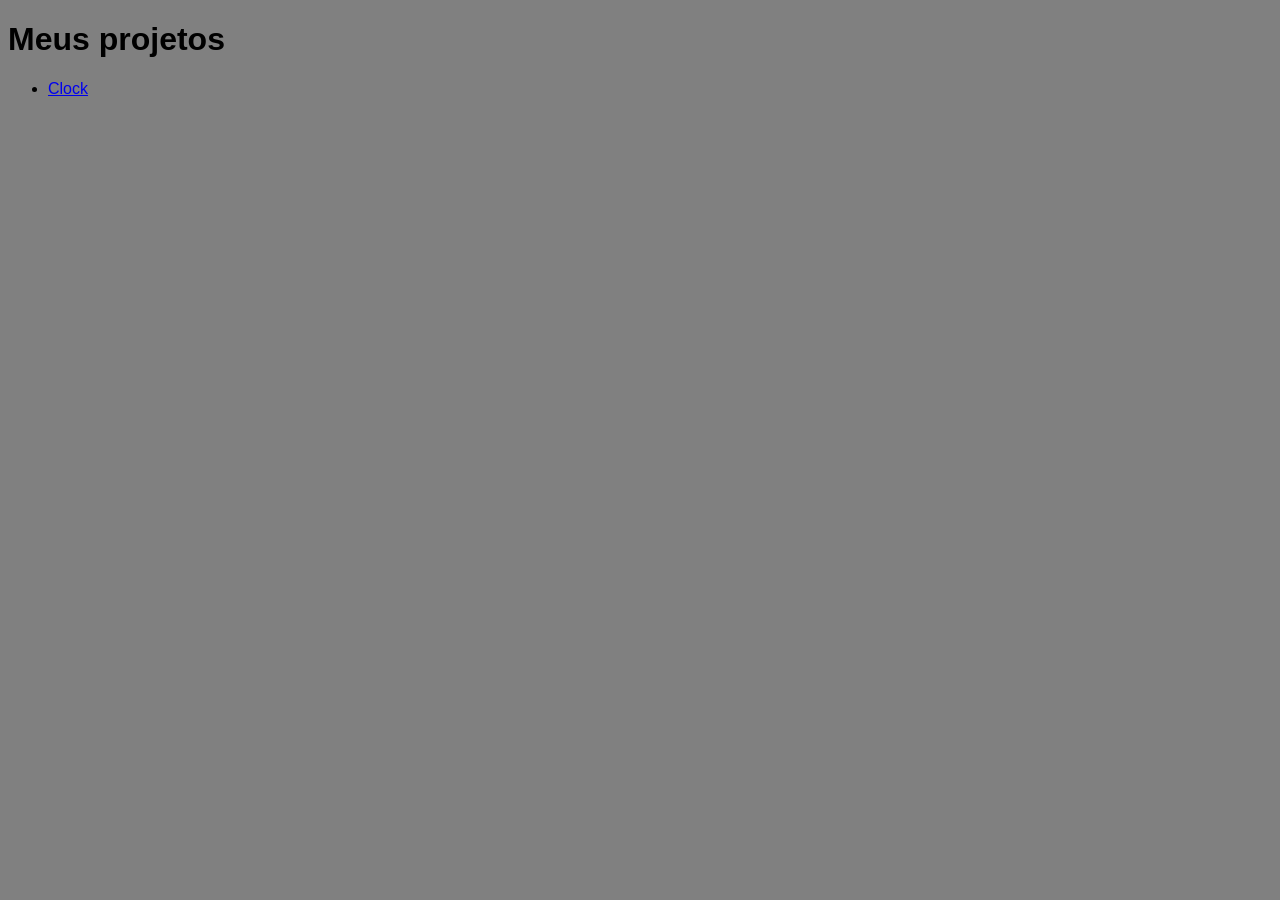
==== index.html @ a740c7c7 "Update" ====
<!DOCTYPE html>
<html lang="pt-BR">
<head>
    <meta charset="UTF-8">
    <meta name="viewport" content="width=device-width, initial-scale=1.0">
    <title>Document</title>
    <style>
        body{
            background-color: grey;
            font-family: Arial, Helvetica, sans-serif;
        }
    </style>
</head>
<body>
    <div>
        <h1>Meus projetos</h1>
        <ul>
            <li><a href="Clock/Clock.html">Clock</a></li>
        </ul>
    </div>
</body>
</html>
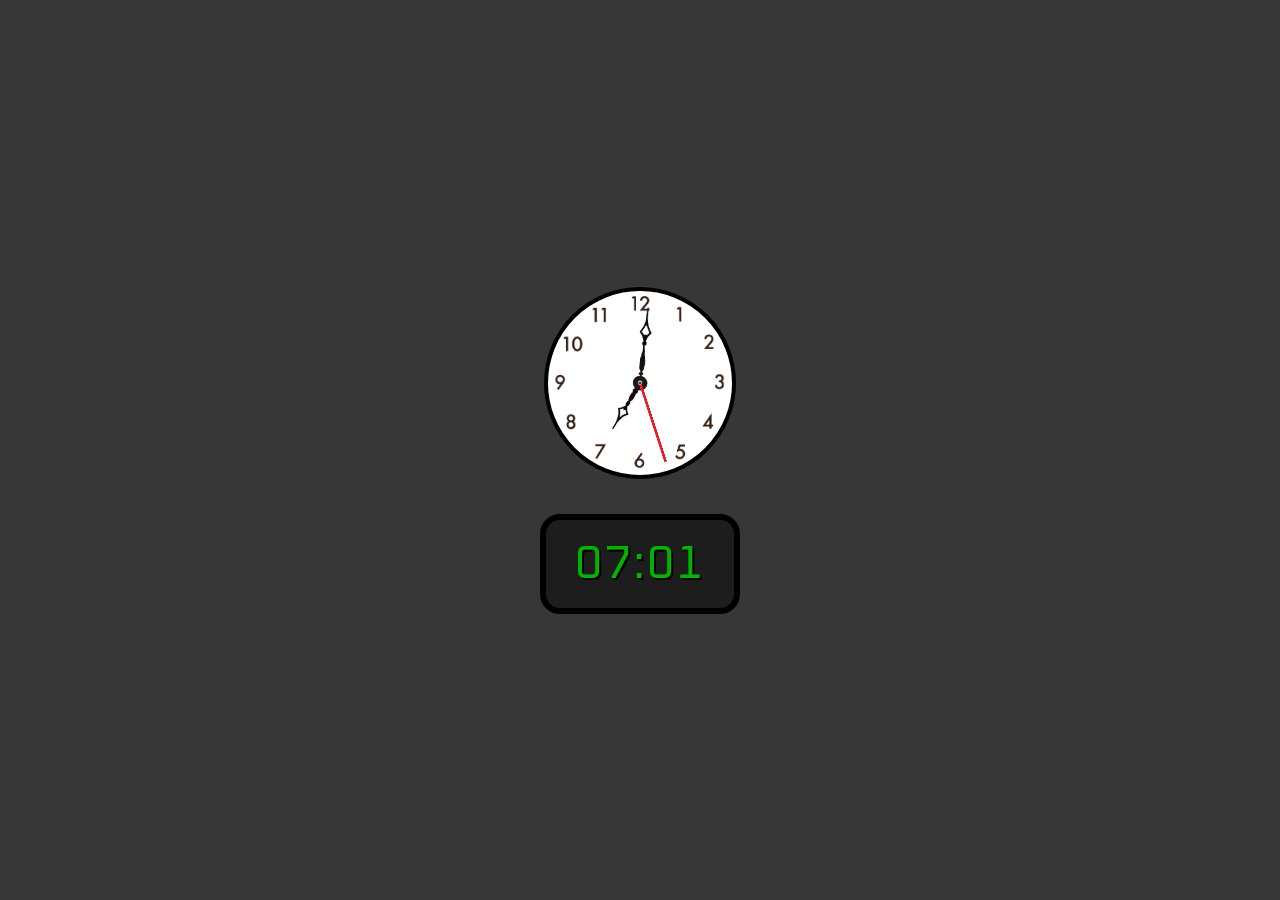
==== commit 65e654c2: "Update" ====
--- a/index.html
+++ b/index.html
@@ -1,22 +1,28 @@
 <!DOCTYPE html>
 <html lang="pt-BR">
+
 <head>
     <meta charset="UTF-8">
     <meta name="viewport" content="width=device-width, initial-scale=1.0">
-    <title>Document</title>
-    <style>
-        body{
-            background-color: grey;
-            font-family: Arial, Helvetica, sans-serif;
-        }
-    </style>
+    <title>Relógio</title>
+    <link rel="icon" type="image/png" sizes="16x16" href="clock-removebg.png">
+    <link rel="stylesheet" href="style.css">
 </head>
+
 <body>
-    <div>
-        <h1>Meus projetos</h1>
-        <ul>
-            <li><a href="Clock/Clock.html">Clock</a></li>
-        </ul>
+    <div class="container">
+        <div class="relogio">
+            <div class="horas">
+                <img src="Ponteiro1.png" id="hand1">
+                <img src="Ponteiro2.png" id="hand2">
+                <img src="Ponteiro3.png" id="hand3">
+            </div>
+        </div>
+
+        <div class="digital"><span class="timer">00:00</span></div>
     </div>
+
+    <script src="script.js"></script>
 </body>
+
 </html>
--- a/style.css
+++ b/style.css
@@ -0,0 +1,74 @@
+@import url('https://fonts.googleapis.com/css2?family=Oxanium&display=swap');
+*{
+    box-sizing: border-box;
+    margin: 0;
+    font-family: oxanium;
+}
+body{
+    background:rgb(56, 55, 55);
+    margin: auto;
+    overflow: hidden;
+}
+.container{
+    height: 100vh;
+    display: flex;
+    flex-direction: column;
+    justify-content: center;
+    align-items: center;
+}
+.relogio{
+    position: relative;
+    background:url(Relógio.png) no-repeat;
+    background-size: 200px;
+    background-color: white;
+    border-radius: 50%;
+    width: 192px;
+    height: 192px;
+    border: 4px solid black;
+    margin-bottom: 35px;
+    background-position: 50%, 50%;
+}
+.horas{
+    position: absolute;
+    width: 100%;
+    height: 100%;
+}
+img{
+    position: absolute;
+    transform-origin: 50% 50%;
+    left: 50%;
+    top: 50%;
+    transform: translate(-50%, -50%);
+    width: 70px;
+    height: 90%;
+}
+#hand1{
+    height: 80%;
+}
+.digital{
+    width: 200px;
+    height: 100px;
+    border: 6px black solid;
+    border-radius: 20px;
+    background-color: rgb(29, 29, 29);
+    color: rgb(0, 180, 0);
+}
+.timer{
+    display: inline-block;
+    position: relative;
+    top: 50%;
+    left: 50%;
+    transform: translate(-50%, -50%);
+    font-size: 35pt;
+    letter-spacing: 2px;
+    animation: pisca 0.8s alternate infinite;
+    text-shadow: 2px 2px 0 black;
+}
+@keyframes pisca{
+    0%{
+        opacity: 0;
+    }
+    100%{
+        opacity: 1;
+    }
+}
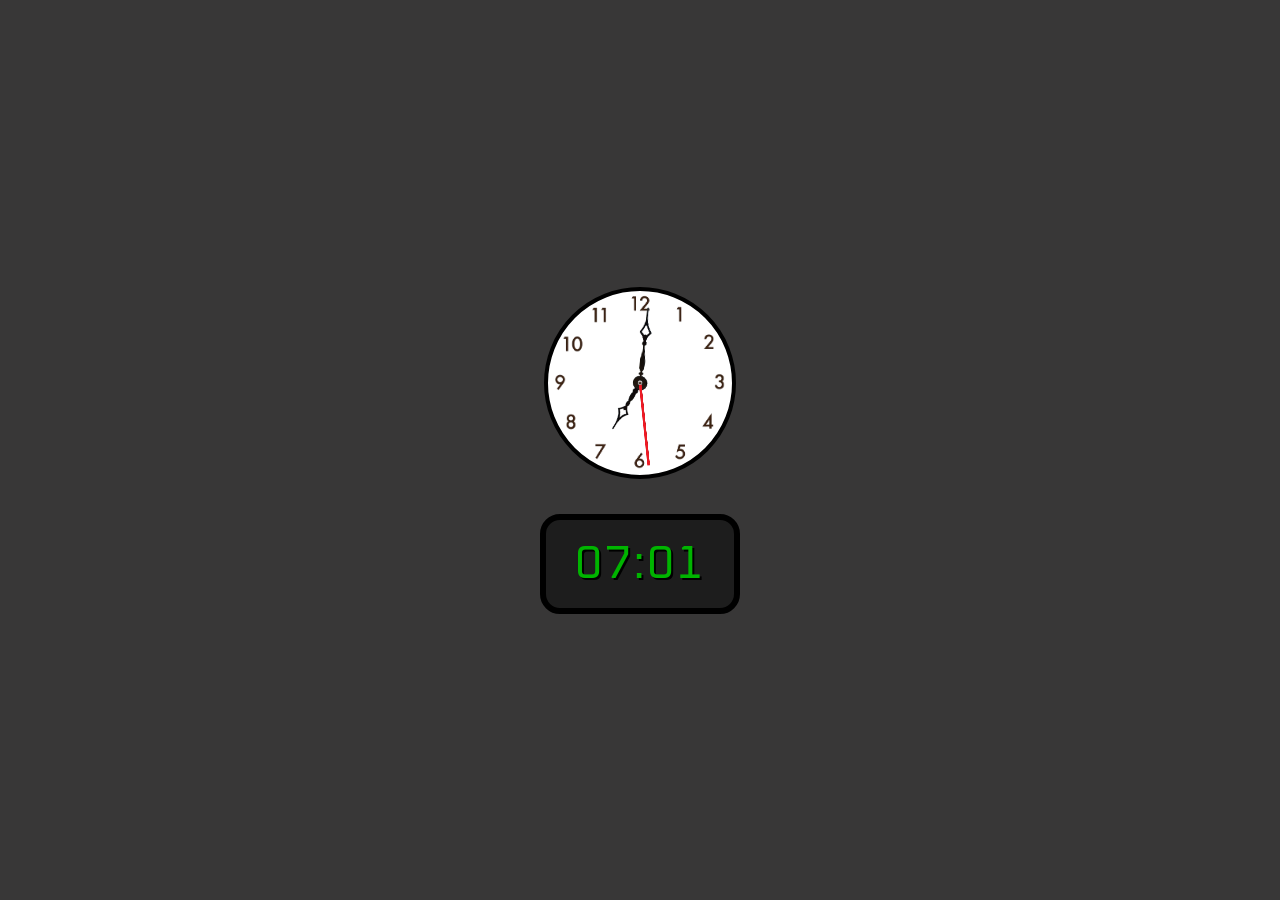
==== commit 5836b0cc: "Update" ====
--- a/index.html
+++ b/index.html
@@ -5,24 +5,24 @@
     <meta charset="UTF-8">
     <meta name="viewport" content="width=device-width, initial-scale=1.0">
     <title>Relógio</title>
-    <link rel="icon" type="image/png" sizes="16x16" href="clock-removebg.png">
-    <link rel="stylesheet" href="style.css">
+    <link rel="icon" type="image/png" sizes="16x16" href="/assets/clock-removebg.png">
+    <link rel="stylesheet" href="/assets/style.css">
 </head>
 
 <body>
     <div class="container">
         <div class="relogio">
             <div class="horas">
-                <img src="Ponteiro1.png" id="hand1">
-                <img src="Ponteiro2.png" id="hand2">
-                <img src="Ponteiro3.png" id="hand3">
+                <img src="/assets/Ponteiro1.png" id="hand1">
+                <img src="/assets/Ponteiro2.png" id="hand2">
+                <img src="/assets/Ponteiro3.png" id="hand3">
             </div>
         </div>
 
         <div class="digital"><span class="timer">00:00</span></div>
     </div>
 
-    <script src="script.js"></script>
+    <script src="/assets/script.js"></script>
 </body>
 
 </html>
--- a/assets/style.css
+++ b/assets/style.css
@@ -0,0 +1,74 @@
+@import url('https://fonts.googleapis.com/css2?family=Oxanium&display=swap');
+*{
+    box-sizing: border-box;
+    margin: 0;
+    font-family: oxanium;
+}
+body{
+    background:rgb(56, 55, 55);
+    margin: auto;
+    overflow: hidden;
+}
+.container{
+    height: 100vh;
+    display: flex;
+    flex-direction: column;
+    justify-content: center;
+    align-items: center;
+}
+.relogio{
+    position: relative;
+    background:url(/assets/Relógio.png) no-repeat;
+    background-size: 200px;
+    background-color: white;
+    border-radius: 50%;
+    width: 192px;
+    height: 192px;
+    border: 4px solid black;
+    margin-bottom: 35px;
+    background-position: 50%, 50%;
+}
+.horas{
+    position: absolute;
+    width: 100%;
+    height: 100%;
+}
+img{
+    position: absolute;
+    transform-origin: 50% 50%;
+    left: 50%;
+    top: 50%;
+    transform: translate(-50%, -50%);
+    width: 70px;
+    height: 90%;
+}
+#hand1{
+    height: 80%;
+}
+.digital{
+    width: 200px;
+    height: 100px;
+    border: 6px black solid;
+    border-radius: 20px;
+    background-color: rgb(29, 29, 29);
+    color: rgb(0, 180, 0);
+}
+.timer{
+    display: inline-block;
+    position: relative;
+    top: 50%;
+    left: 50%;
+    transform: translate(-50%, -50%);
+    font-size: 35pt;
+    letter-spacing: 2px;
+    animation: pisca 0.8s alternate infinite;
+    text-shadow: 2px 2px 0 black;
+}
+@keyframes pisca{
+    0%{
+        opacity: 0;
+    }
+    100%{
+        opacity: 1;
+    }
+}
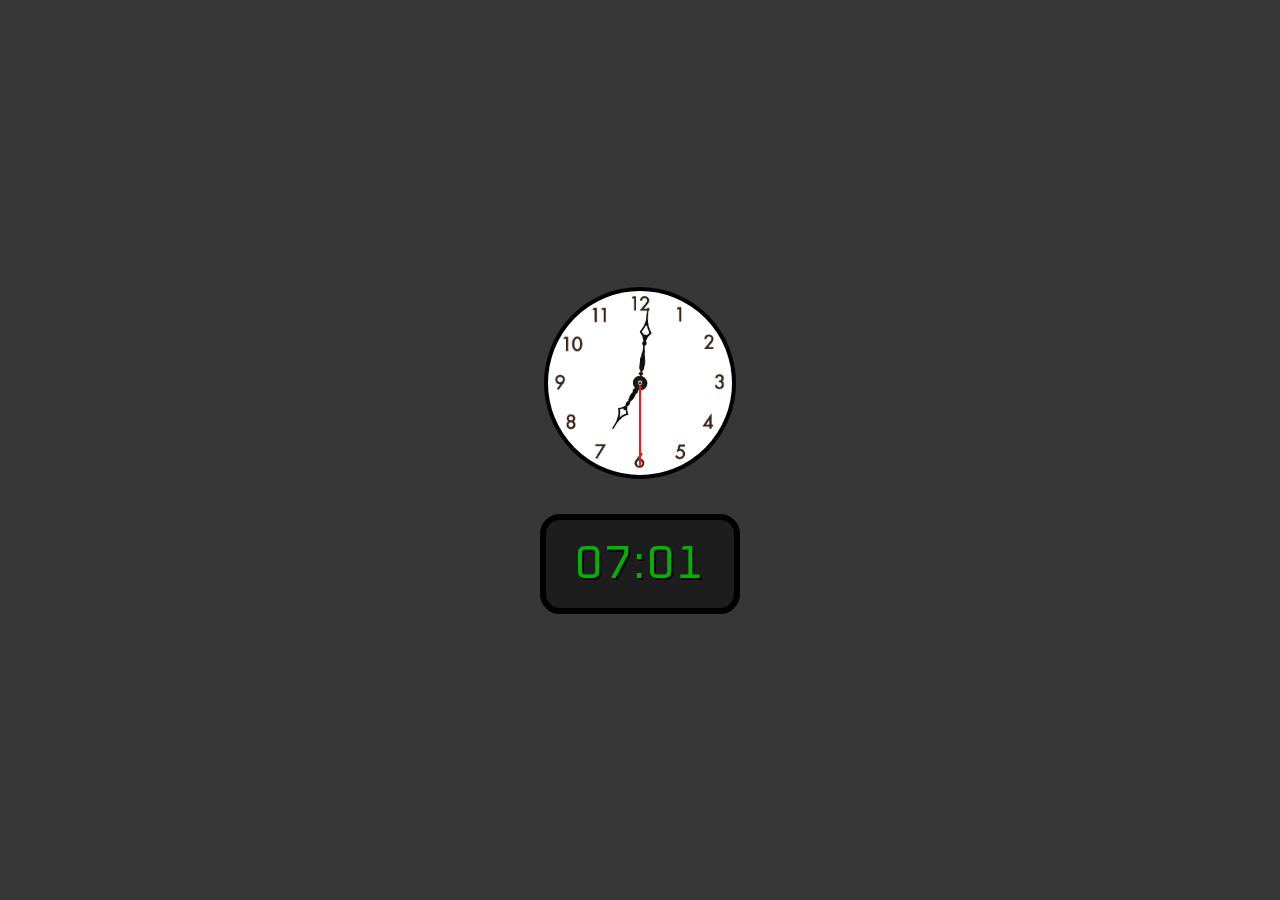
==== commit 218c6ef7: "Update" ====
--- a/index.html
+++ b/index.html
@@ -5,24 +5,24 @@
     <meta charset="UTF-8">
     <meta name="viewport" content="width=device-width, initial-scale=1.0">
     <title>Relógio</title>
-    <link rel="icon" type="image/png" sizes="16x16" href="/assets/clock-removebg.png">
-    <link rel="stylesheet" href="/assets/style.css">
+    <link rel="icon" type="image/png" sizes="16x16" href="clock-removebg.png">
+    <link rel="stylesheet" href="style.css">
 </head>
 
 <body>
     <div class="container">
         <div class="relogio">
             <div class="horas">
-                <img src="/assets/Ponteiro1.png" id="hand1">
-                <img src="/assets/Ponteiro2.png" id="hand2">
-                <img src="/assets/Ponteiro3.png" id="hand3">
+                <img src="Ponteiro1.png" id="hand1">
+                <img src="Ponteiro2.png" id="hand2">
+                <img src="Ponteiro3.png" id="hand3">
             </div>
         </div>
 
         <div class="digital"><span class="timer">00:00</span></div>
     </div>
 
-    <script src="/assets/script.js"></script>
+    <script src="script.js"></script>
 </body>
 
 </html>
--- a/style.css
+++ b/style.css
@@ -0,0 +1,74 @@
+@import url('https://fonts.googleapis.com/css2?family=Oxanium&display=swap');
+*{
+    box-sizing: border-box;
+    margin: 0;
+    font-family: oxanium;
+}
+body{
+    background:rgb(56, 55, 55);
+    margin: auto;
+    overflow: hidden;
+}
+.container{
+    height: 100vh;
+    display: flex;
+    flex-direction: column;
+    justify-content: center;
+    align-items: center;
+}
+.relogio{
+    position: relative;
+    background:url(Relógio.png) no-repeat;
+    background-size: 200px;
+    background-color: white;
+    border-radius: 50%;
+    width: 192px;
+    height: 192px;
+    border: 4px solid black;
+    margin-bottom: 35px;
+    background-position: 50%, 50%;
+}
+.horas{
+    position: absolute;
+    width: 100%;
+    height: 100%;
+}
+img{
+    position: absolute;
+    transform-origin: 50% 50%;
+    left: 50%;
+    top: 50%;
+    transform: translate(-50%, -50%);
+    width: 70px;
+    height: 90%;
+}
+#hand1{
+    height: 80%;
+}
+.digital{
+    width: 200px;
+    height: 100px;
+    border: 6px black solid;
+    border-radius: 20px;
+    background-color: rgb(29, 29, 29);
+    color: rgb(0, 180, 0);
+}
+.timer{
+    display: inline-block;
+    position: relative;
+    top: 50%;
+    left: 50%;
+    transform: translate(-50%, -50%);
+    font-size: 35pt;
+    letter-spacing: 2px;
+    animation: pisca 0.8s alternate infinite;
+    text-shadow: 2px 2px 0 black;
+}
+@keyframes pisca{
+    0%{
+        opacity: 0;
+    }
+    100%{
+        opacity: 1;
+    }
+}
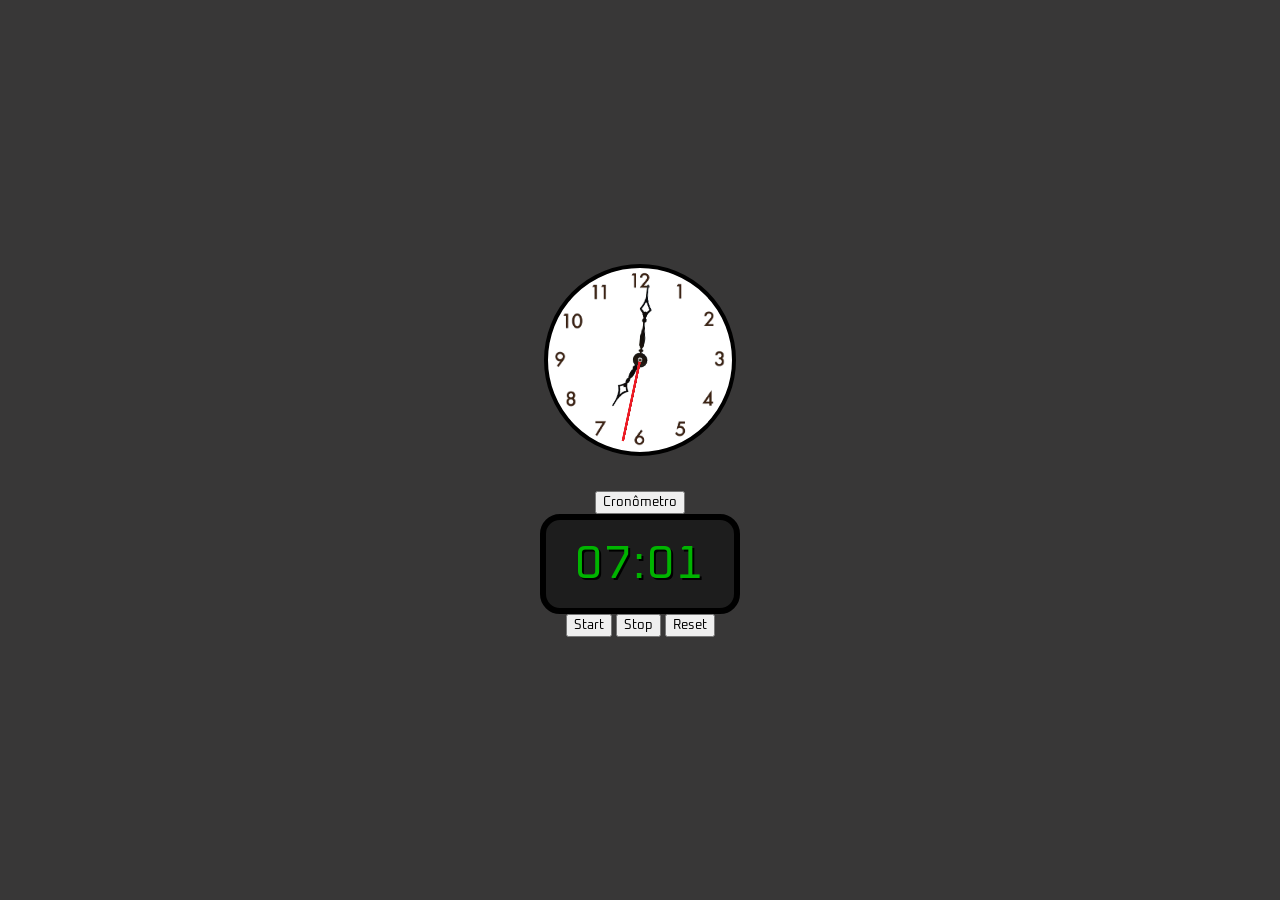
==== commit f2f2573d: "Updates" ====
--- a/index.html
+++ b/index.html
@@ -18,8 +18,13 @@
                 <img src="Ponteiro3.png" id="hand3">
             </div>
         </div>
-
-        <div class="digital"><span class="timer">00:00</span></div>
+        <button class="button">Cronômetro</button>
+        <div class="digital"><span class="timer" id="timer">00:00</span></div>
+        <div id="buttons">
+            <button class="hidden1" onclick="start()">Start</button>
+            <button class="hidden2" onclick="stop()">Stop</button>
+            <button class="hidden3" onclick="Reset()">Reset</button>
+        </div>
     </div>
 
     <script src="script.js"></script>
--- a/style.css
+++ b/style.css
@@ -71,4 +71,11 @@
     100%{
         opacity: 1;
     }
+}
+.hidden{
+    display: none;
+}
+.cronometro{
+    animation: none;
+    font-size: 31pt;
 }
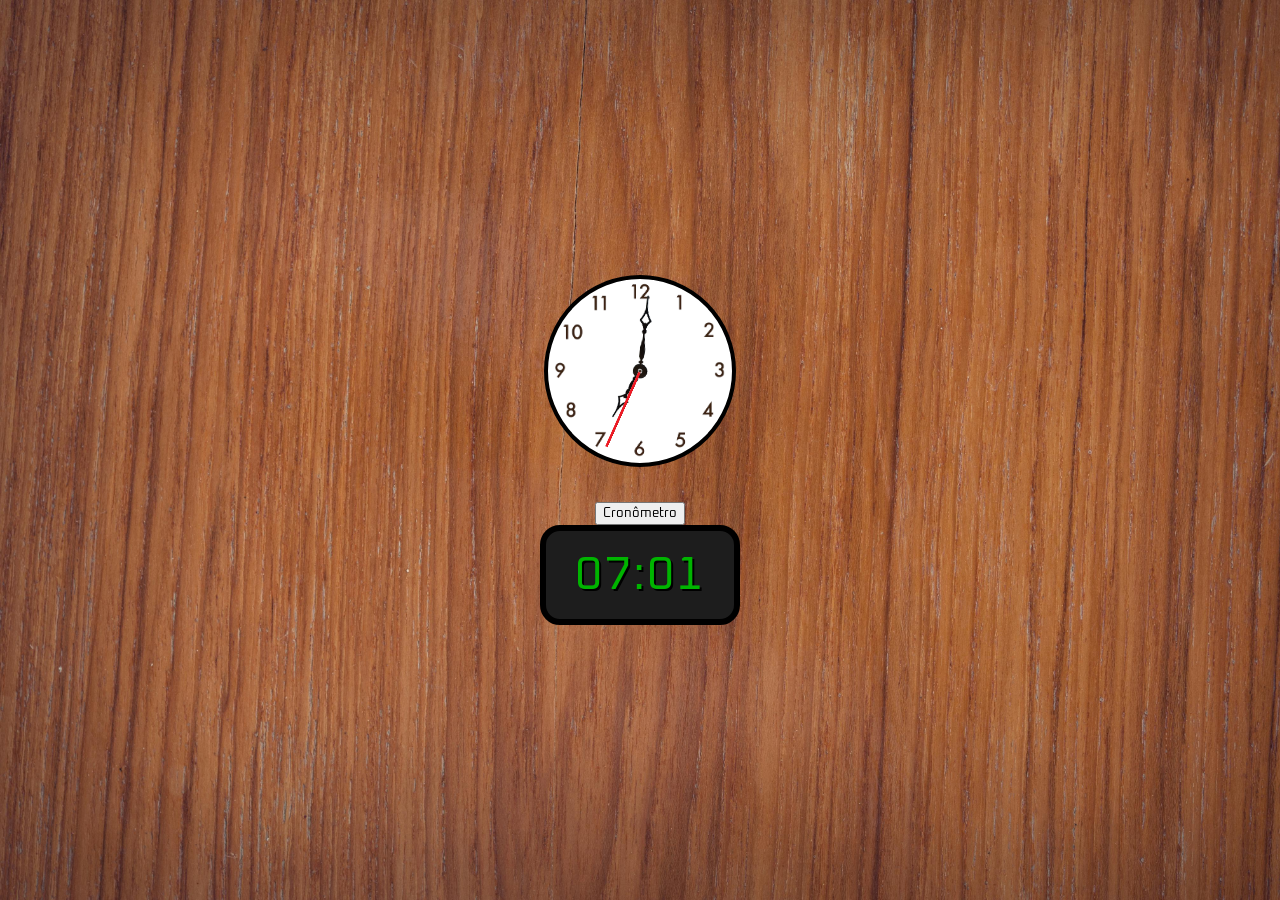
==== commit 3553c1df: "Update" ====
--- a/index.html
+++ b/index.html
@@ -6,16 +6,16 @@
     <meta name="viewport" content="width=device-width, initial-scale=1.0">
     <title>Relógio</title>
     <link rel="icon" type="image/png" sizes="16x16" href="clock-removebg.png">
-    <link rel="stylesheet" href="style.css">
+    <link rel="stylesheet" href="/Styles/style.css">
 </head>
 
 <body>
     <div class="container">
         <div class="relogio">
             <div class="horas">
-                <img src="Ponteiro1.png" id="hand1">
-                <img src="Ponteiro2.png" id="hand2">
-                <img src="Ponteiro3.png" id="hand3">
+                <img src="/Images/Ponteiro1.png" id="hand1">
+                <img src="../Images/Ponteiro2.png" id="hand2">
+                <img src="../Ponteiro3.png" id="hand3">
             </div>
         </div>
         <button class="button">Cronômetro</button>
@@ -27,7 +27,7 @@
         </div>
     </div>
 
-    <script src="script.js"></script>
+    <script src="/Scripts/script.js"></script>
 </body>
 
 </html>
--- a/Styles/style.css
+++ b/Styles/style.css
@@ -0,0 +1,82 @@
+@import url('https://fonts.googleapis.com/css2?family=Oxanium&display=swap');
+*{
+    box-sizing: border-box;
+    margin: 0;
+    font-family: oxanium;
+}
+body{
+    background:url(../Background.jpg);
+    background-size: cover;
+    margin: auto;
+    overflow: hidden;
+}
+.container{
+    height: 100vh;
+    display: flex;
+    flex-direction: column;
+    justify-content: center;
+    align-items: center;
+}
+.relogio{
+    position: relative;
+    background:url(../Relógio.png) no-repeat;
+    background-size: 200px;
+    background-color: white;
+    border-radius: 50%;
+    width: 192px;
+    height: 192px;
+    border: 4px solid black;
+    margin-bottom: 35px;
+    background-position: 50%, 50%;
+}
+.horas{
+    position: absolute;
+    width: 100%;
+    height: 100%;
+}
+img{
+    position: absolute;
+    transform-origin: 50% 50%;
+    left: 50%;
+    top: 50%;
+    transform: translate(-50%, -50%);
+    width: 70px;
+    height: 90%;
+}
+#hand1{
+    height: 80%;
+}
+.digital{
+    width: 200px;
+    height: 100px;
+    border: 6px black solid;
+    border-radius: 20px;
+    background-color: rgb(29, 29, 29);
+    color: rgb(0, 180, 0);
+}
+.timer{
+    display: inline-block;
+    position: relative;
+    top: 50%;
+    left: 50%;
+    transform: translate(-50%, -50%);
+    font-size: 35pt;
+    letter-spacing: 2px;
+    animation: pisca 0.8s alternate infinite;
+    text-shadow: 2px 2px 0 black;
+}
+@keyframes pisca{
+    0%{
+        opacity: 0;
+    }
+    100%{
+        opacity: 1;
+    }
+}
+.hidden{
+    display: none;
+}
+.cronometro{
+    animation: none;
+    font-size: 31pt;
+}
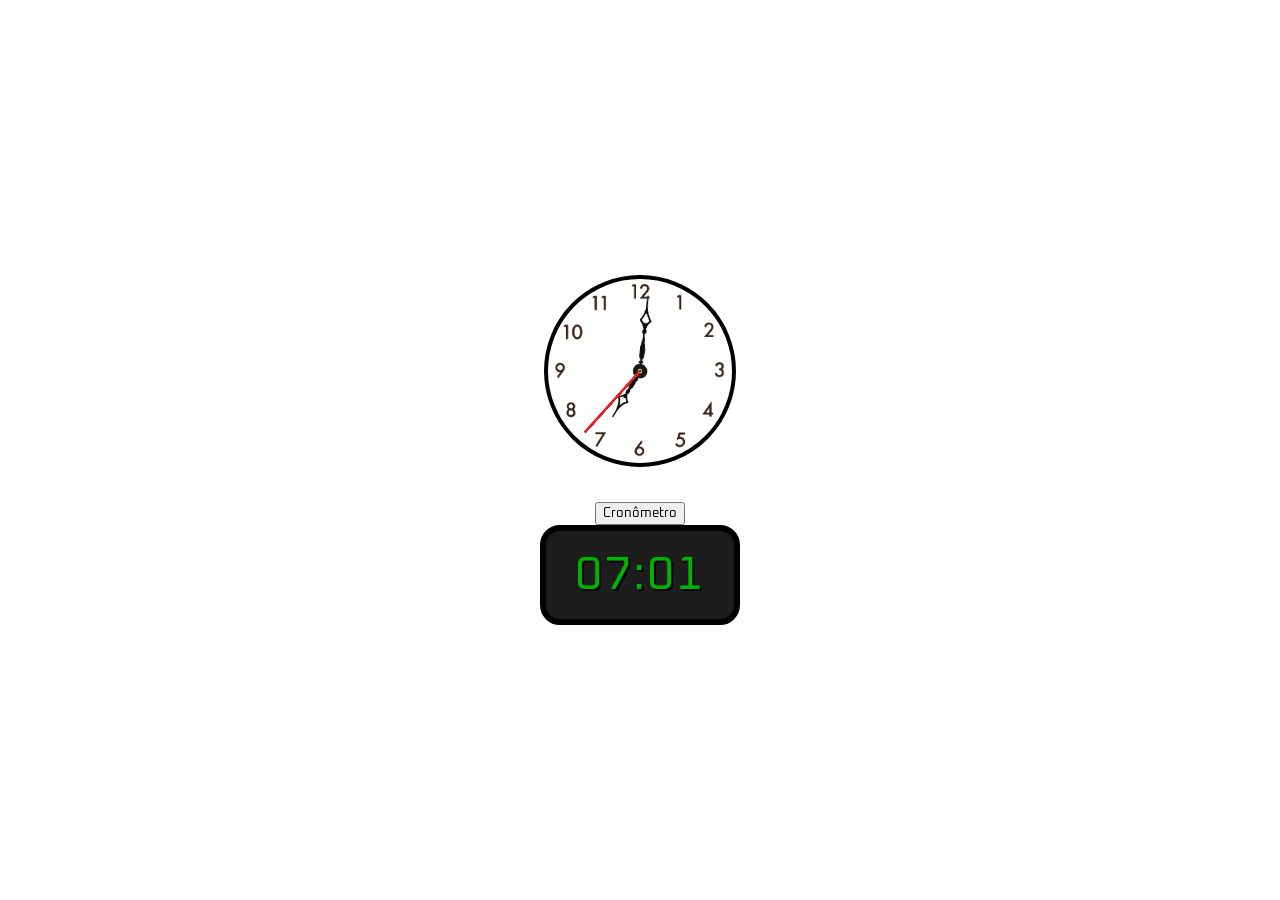
==== commit 48276ab5: "Update" ====
--- a/index.html
+++ b/index.html
@@ -6,16 +6,16 @@
     <meta name="viewport" content="width=device-width, initial-scale=1.0">
     <title>Relógio</title>
     <link rel="icon" type="image/png" sizes="16x16" href="clock-removebg.png">
-    <link rel="stylesheet" href="/Styles/style.css">
+    <link rel="stylesheet" href="assets/style.css">
 </head>
 
 <body>
     <div class="container">
         <div class="relogio">
             <div class="horas">
-                <img src="/Images/Ponteiro1.png" id="hand1">
-                <img src="../Images/Ponteiro2.png" id="hand2">
-                <img src="../Ponteiro3.png" id="hand3">
+                <img src="Images/Ponteiro1.png" id="hand1">
+                <img src="Images/Ponteiro2.png" id="hand2">
+                <img src="Ponteiro3.png" id="hand3">
             </div>
         </div>
         <button class="button">Cronômetro</button>
@@ -27,7 +27,7 @@
         </div>
     </div>
 
-    <script src="/Scripts/script.js"></script>
+    <script src="assets/script.js"></script>
 </body>
 
 </html>
--- a/assets/style.css
+++ b/assets/style.css
@@ -0,0 +1,82 @@
+@import url('https://fonts.googleapis.com/css2?family=Oxanium&display=swap');
+*{
+    box-sizing: border-box;
+    margin: 0;
+    font-family: oxanium;
+}
+body{
+    background:url(Background.jpg);
+    background-size: cover;
+    margin: auto;
+    overflow: hidden;
+}
+.container{
+    height: 100vh;
+    display: flex;
+    flex-direction: column;
+    justify-content: center;
+    align-items: center;
+}
+.relogio{
+    position: relative;
+    background:url(Relógio.png) no-repeat;
+    background-size: 200px;
+    background-color: white;
+    border-radius: 50%;
+    width: 192px;
+    height: 192px;
+    border: 4px solid black;
+    margin-bottom: 35px;
+    background-position: 50%, 50%;
+}
+.horas{
+    position: absolute;
+    width: 100%;
+    height: 100%;
+}
+img{
+    position: absolute;
+    transform-origin: 50% 50%;
+    left: 50%;
+    top: 50%;
+    transform: translate(-50%, -50%);
+    width: 70px;
+    height: 90%;
+}
+#hand1{
+    height: 80%;
+}
+.digital{
+    width: 200px;
+    height: 100px;
+    border: 6px black solid;
+    border-radius: 20px;
+    background-color: rgb(29, 29, 29);
+    color: rgb(0, 180, 0);
+}
+.timer{
+    display: inline-block;
+    position: relative;
+    top: 50%;
+    left: 50%;
+    transform: translate(-50%, -50%);
+    font-size: 35pt;
+    letter-spacing: 2px;
+    animation: pisca 0.8s alternate infinite;
+    text-shadow: 2px 2px 0 black;
+}
+@keyframes pisca{
+    0%{
+        opacity: 0;
+    }
+    100%{
+        opacity: 1;
+    }
+}
+.hidden{
+    display: none;
+}
+.cronometro{
+    animation: none;
+    font-size: 31pt;
+}
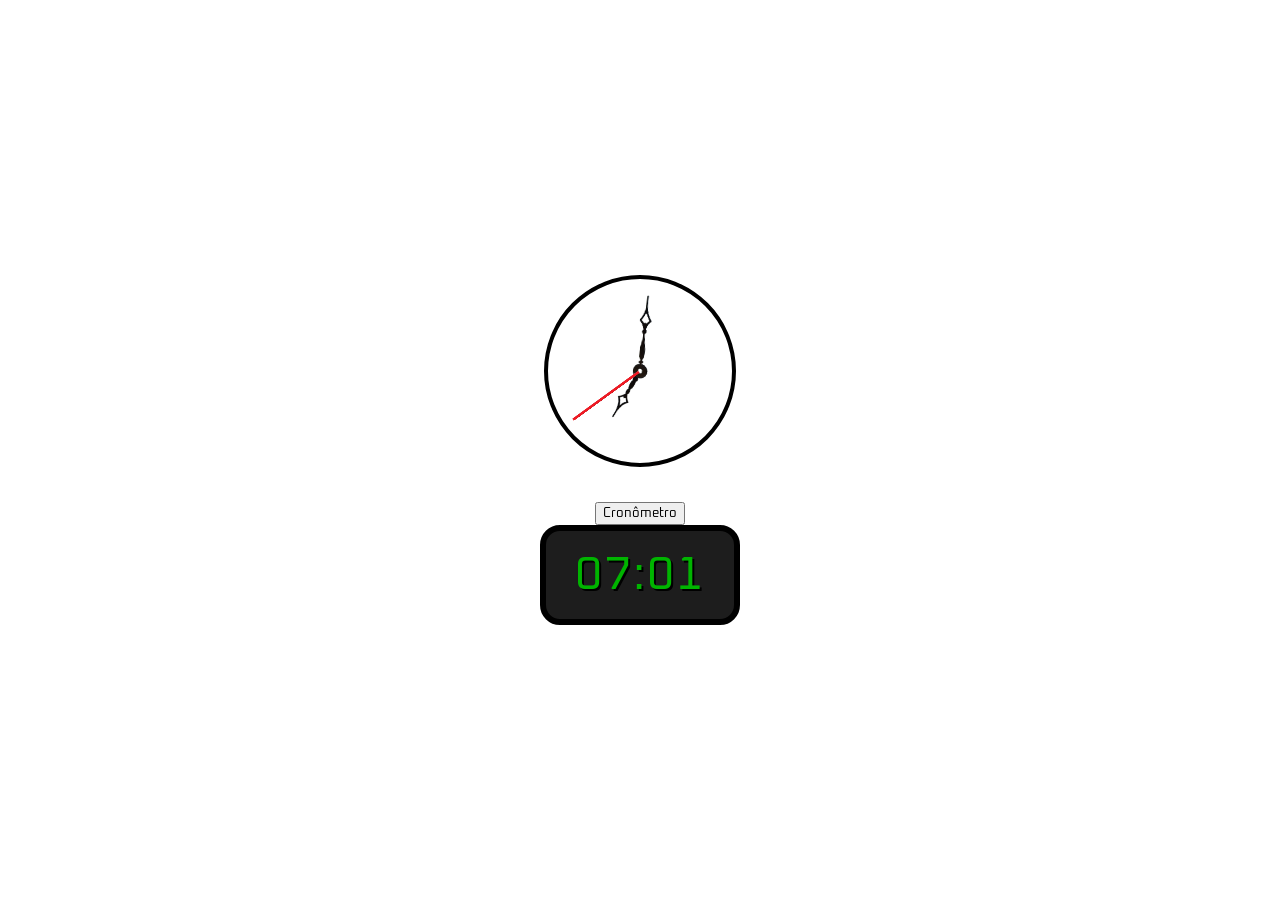
==== commit 977aca62: "Update" ====
--- a/index.html
+++ b/index.html
@@ -5,7 +5,7 @@
     <meta charset="UTF-8">
     <meta name="viewport" content="width=device-width, initial-scale=1.0">
     <title>Relógio</title>
-    <link rel="icon" type="image/png" sizes="16x16" href="clock-removebg.png">
+    <link rel="icon" type="image/png" sizes="16x16" href="assets/Images/clock-removebg.png">
     <link rel="stylesheet" href="assets/style.css">
 </head>
 
@@ -13,9 +13,9 @@
     <div class="container">
         <div class="relogio">
             <div class="horas">
-                <img src="Images/Ponteiro1.png" id="hand1">
-                <img src="Images/Ponteiro2.png" id="hand2">
-                <img src="Ponteiro3.png" id="hand3">
+                <img src="assets/Images/Ponteiro1.png" id="hand1">
+                <img src="assets/Images/Ponteiro2.png" id="hand2">
+                <img src="assets/Images/Ponteiro3.png" id="hand3">
             </div>
         </div>
         <button class="button">Cronômetro</button>
--- a/assets/style.css
+++ b/assets/style.css
@@ -5,7 +5,7 @@
     font-family: oxanium;
 }
 body{
-    background:url(Background.jpg);
+    background:url(assets/Images/Background.jpg);
     background-size: cover;
     margin: auto;
     overflow: hidden;
@@ -19,7 +19,7 @@
 }
 .relogio{
     position: relative;
-    background:url(Relógio.png) no-repeat;
+    background:url(assets/Images/Relógio.png) no-repeat;
     background-size: 200px;
     background-color: white;
     border-radius: 50%;
